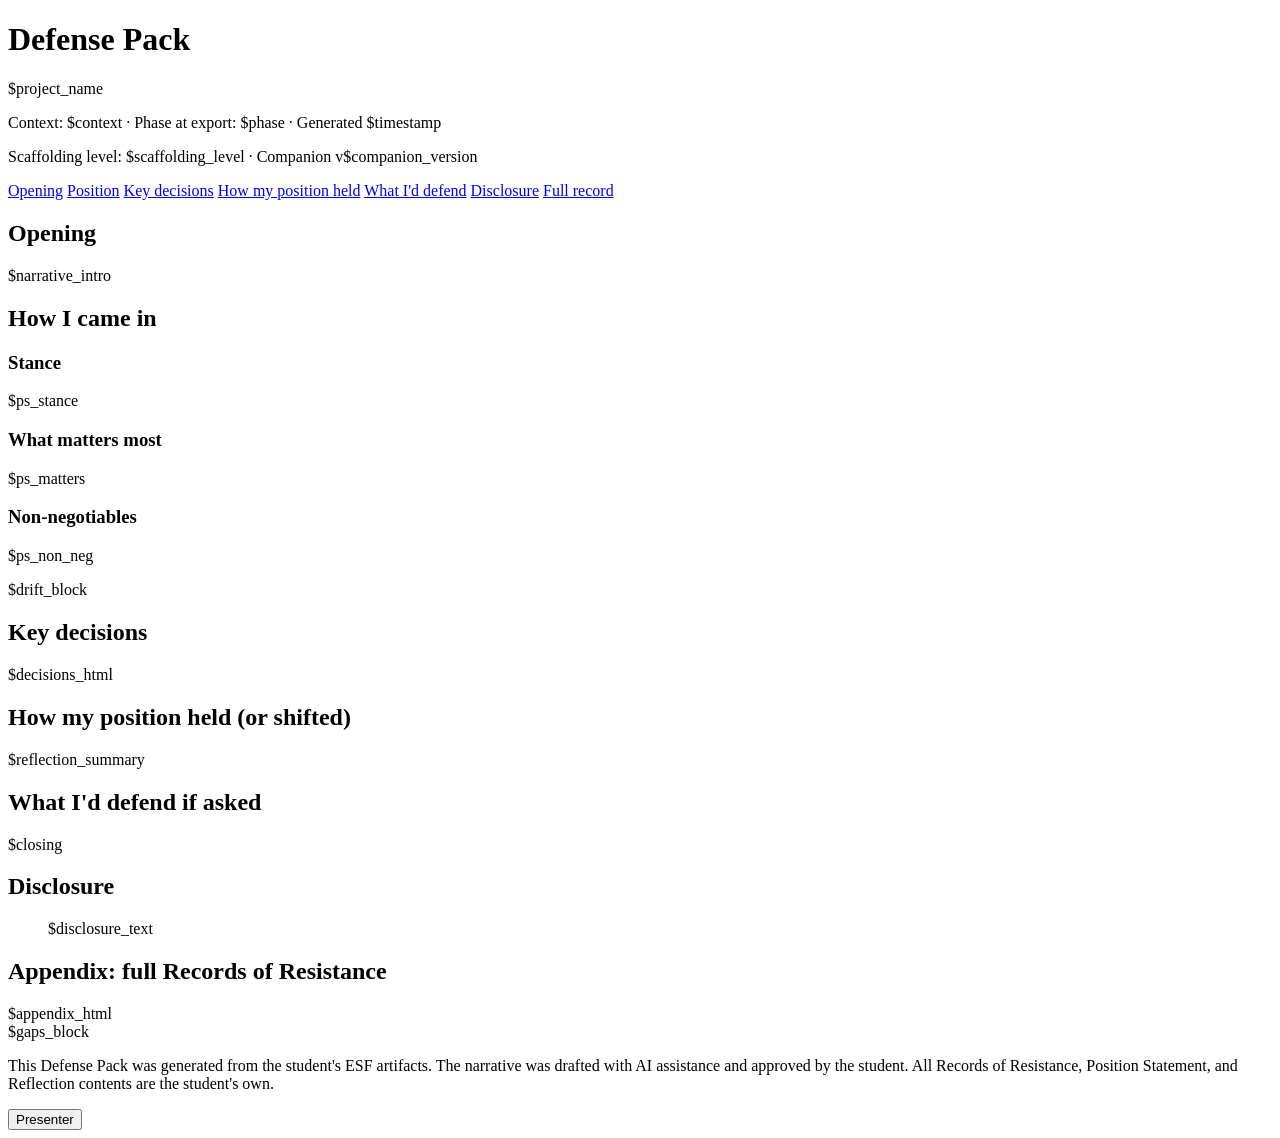
==== .claude/skills/esf-defense-pack/render/template.html @ 83f51e05 "feat(defense-pack): self-contained interactive HTML render" ====
<!doctype html>
<html lang="en">
<head>
  <meta charset="utf-8">
  <meta name="viewport" content="width=device-width, initial-scale=1">
  <title>Defense Pack — $project_name</title>
  <style>$print_css</style>
</head>
<body>
  <header class="cover">
    <h1>Defense Pack</h1>
    <p class="project">$project_name</p>
    <p class="meta">Context: $context · Phase at export: $phase · Generated $timestamp</p>
    <p class="meta">Scaffolding level: $scaffolding_level · Companion v$companion_version</p>
  </header>

  <nav class="toc">
    <a href="#intro">Opening</a>
    <a href="#position">Position</a>
    <a href="#decisions">Key decisions</a>
    <a href="#reflection">How my position held</a>
    <a href="#closing">What I'd defend</a>
    <a href="#disclosure">Disclosure</a>
    <a href="#appendix">Full record</a>
  </nav>

  <section id="intro">
    <h2>Opening</h2>
    <p>$narrative_intro</p>
  </section>

  <section id="position">
    <h2>How I came in</h2>
    <div class="position-grid">
      <div><h3>Stance</h3><p>$ps_stance</p></div>
      <div><h3>What matters most</h3><p>$ps_matters</p></div>
      <div><h3>Non-negotiables</h3><p>$ps_non_neg</p></div>
    </div>
    $drift_block
  </section>

  <section id="decisions">
    <h2>Key decisions</h2>
    $decisions_html
  </section>

  <section id="reflection">
    <h2>How my position held (or shifted)</h2>
    <p>$reflection_summary</p>
  </section>

  <section id="closing">
    <h2>What I'd defend if asked</h2>
    <p>$closing</p>
  </section>

  <section id="disclosure">
    <h2>Disclosure</h2>
    <blockquote class="disclosure">$disclosure_text</blockquote>
  </section>

  <section id="appendix">
    <h2>Appendix: full Records of Resistance</h2>
    $appendix_html
  </section>

  $gaps_block

  <footer class="meta-footer">
    <p>This Defense Pack was generated from the student's ESF artifacts. The narrative was drafted with AI assistance and approved by the student. All Records of Resistance, Position Statement, and Reflection contents are the student's own.</p>
  </footer>

  <button id="presenter-toggle" aria-label="Toggle presenter mode">Presenter</button>
  <script>
    // Presenter mode: append ?presenter=1 to the URL or click the Presenter button.
    (function() {
      const params = new URLSearchParams(location.search);
      if (params.get('presenter') === '1') document.body.classList.add('presenter');
      document.getElementById('presenter-toggle').addEventListener('click', () => {
        document.body.classList.toggle('presenter');
        const url = new URL(location.href);
        if (document.body.classList.contains('presenter')) url.searchParams.set('presenter', '1');
        else url.searchParams.delete('presenter');
        history.replaceState(null, '', url);
      });
      document.querySelectorAll('.ror details').forEach(d => d.open = false);
    })();
  </script>
</body>
</html>
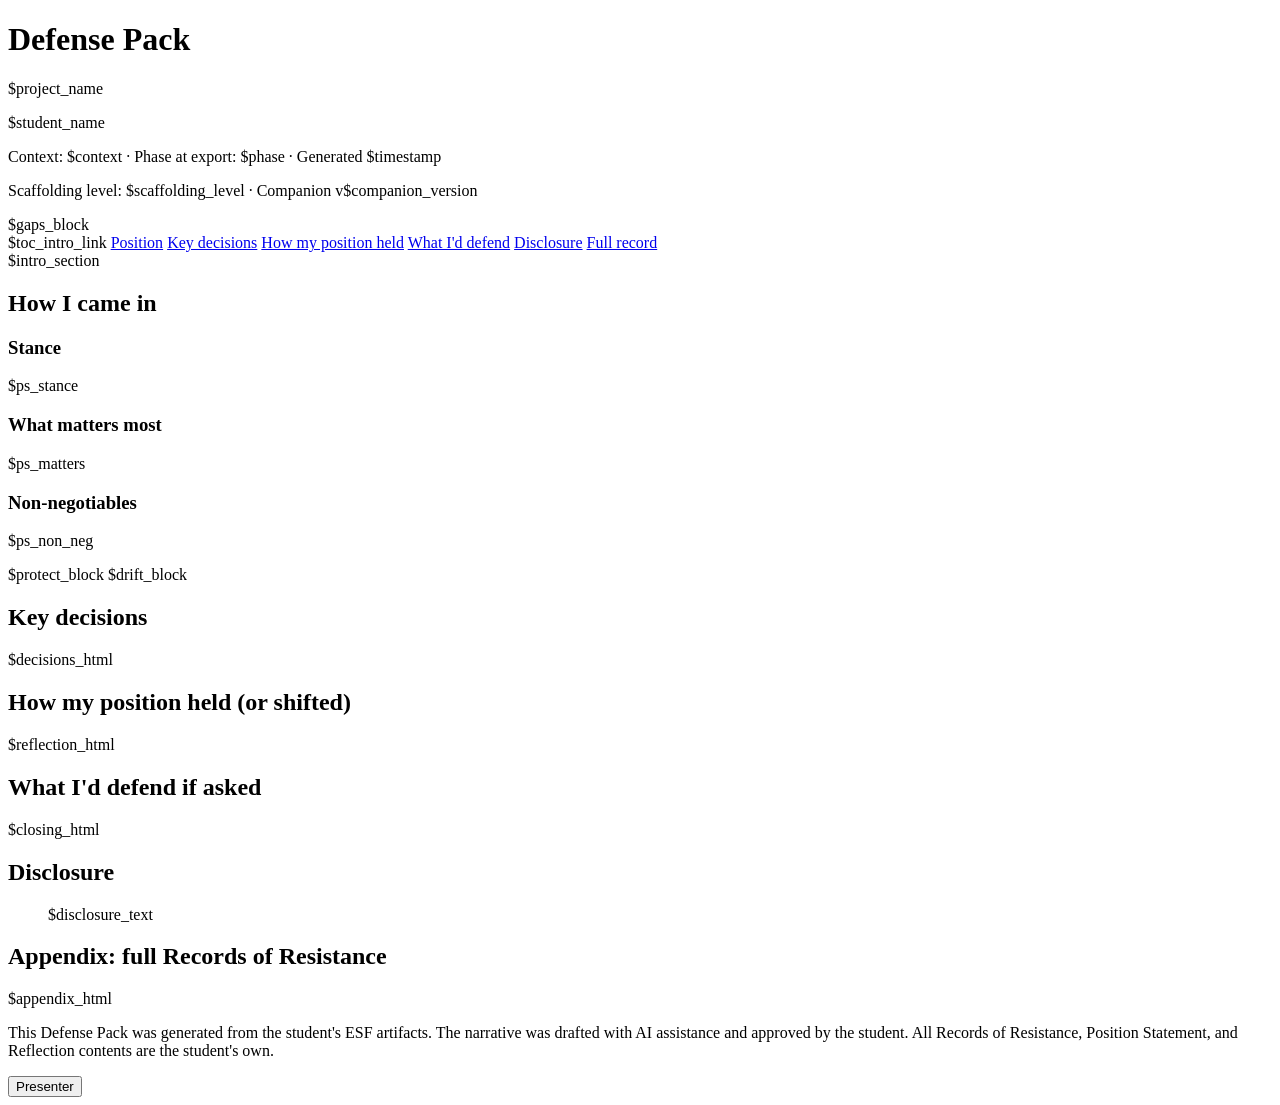
==== commit ca6a981f: "fix(defense-pack): HTML template polish + PDF layout + gap visibility template.html: - Add student_n" ====
--- a/.claude/skills/esf-defense-pack/render/template.html
+++ b/.claude/skills/esf-defense-pack/render/template.html
@@ -10,12 +10,15 @@
   <header class="cover">
     <h1>Defense Pack</h1>
     <p class="project">$project_name</p>
+    <p class="student-name">$student_name</p>
     <p class="meta">Context: $context · Phase at export: $phase · Generated $timestamp</p>
     <p class="meta">Scaffolding level: $scaffolding_level · Companion v$companion_version</p>
   </header>
 
-  <nav class="toc">
-    <a href="#intro">Opening</a>
+  $gaps_block
+
+  <nav class="toc" aria-label="Table of contents">
+    $toc_intro_link
     <a href="#position">Position</a>
     <a href="#decisions">Key decisions</a>
     <a href="#reflection">How my position held</a>
@@ -24,18 +27,16 @@
     <a href="#appendix">Full record</a>
   </nav>
 
-  <section id="intro">
-    <h2>Opening</h2>
-    <p>$narrative_intro</p>
-  </section>
+  $intro_section
 
   <section id="position">
     <h2>How I came in</h2>
     <div class="position-grid">
-      <div><h3>Stance</h3><p>$ps_stance</p></div>
-      <div><h3>What matters most</h3><p>$ps_matters</p></div>
-      <div><h3>Non-negotiables</h3><p>$ps_non_neg</p></div>
+      <div class="position-pillar"><h3>Stance</h3><p>$ps_stance</p></div>
+      <div class="position-pillar"><h3>What matters most</h3><p>$ps_matters</p></div>
+      <div class="position-pillar"><h3>Non-negotiables</h3><p>$ps_non_neg</p></div>
     </div>
+    $protect_block
     $drift_block
   </section>
 
@@ -46,12 +47,12 @@
 
   <section id="reflection">
     <h2>How my position held (or shifted)</h2>
-    <p>$reflection_summary</p>
+    $reflection_html
   </section>
 
   <section id="closing">
     <h2>What I'd defend if asked</h2>
-    <p>$closing</p>
+    $closing_html
   </section>
 
   <section id="disclosure">
@@ -63,8 +64,6 @@
     <h2>Appendix: full Records of Resistance</h2>
     $appendix_html
   </section>
-
-  $gaps_block
 
   <footer class="meta-footer">
     <p>This Defense Pack was generated from the student's ESF artifacts. The narrative was drafted with AI assistance and approved by the student. All Records of Resistance, Position Statement, and Reflection contents are the student's own.</p>
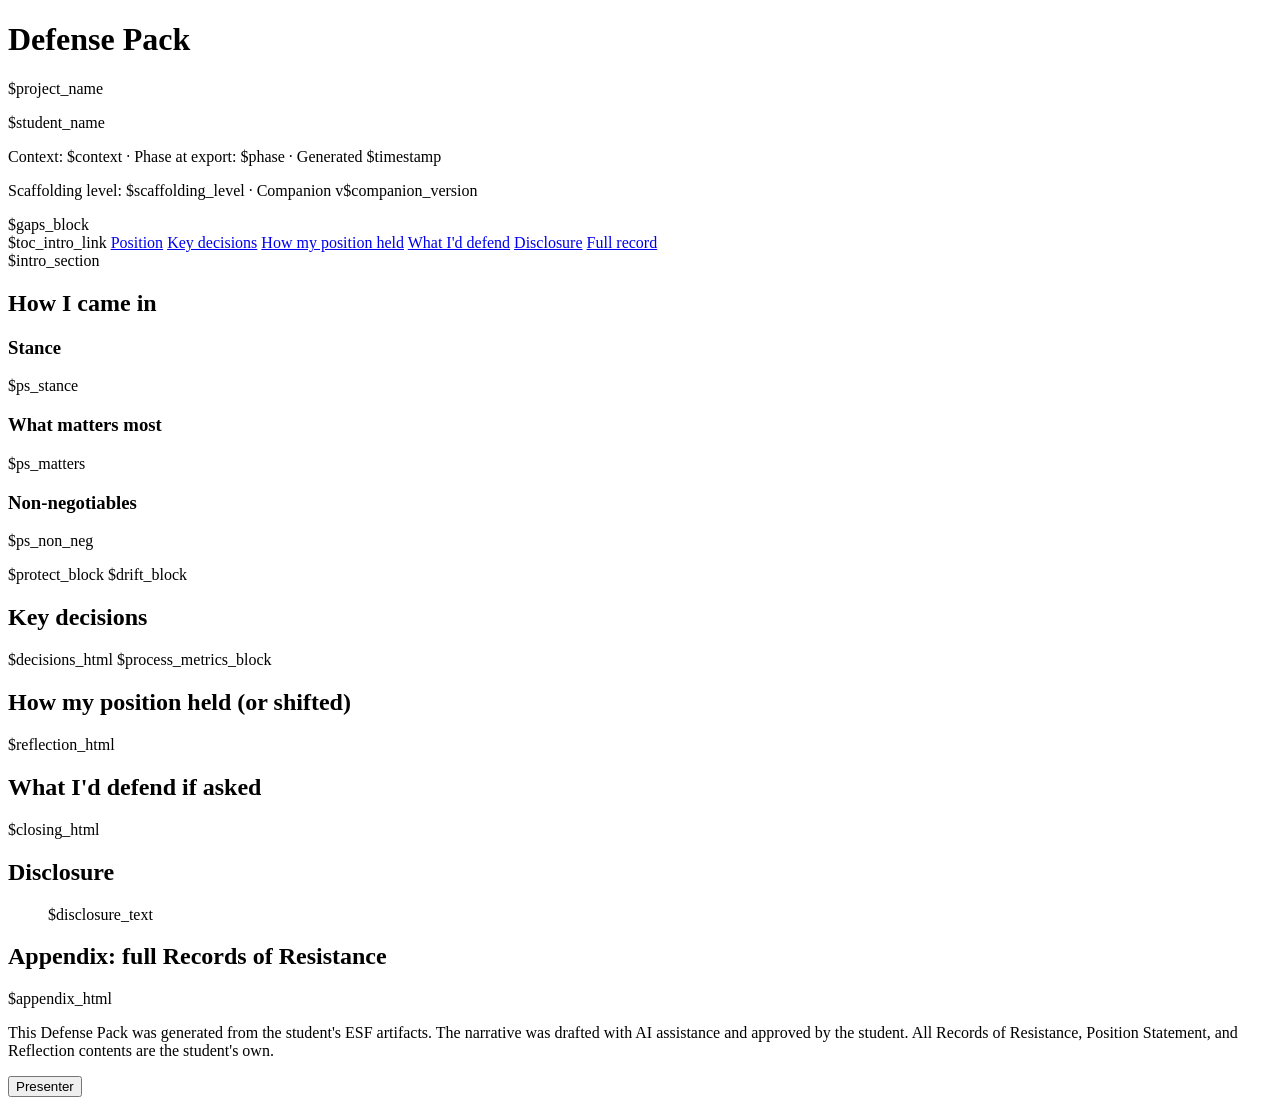
==== commit 418fca3c: "feat(defense-pack): support taught @resist/@default/@shift convention + flexible layout Surfaced by " ====
--- a/.claude/skills/esf-defense-pack/render/template.html
+++ b/.claude/skills/esf-defense-pack/render/template.html
@@ -43,6 +43,7 @@
   <section id="decisions">
     <h2>Key decisions</h2>
     $decisions_html
+    $process_metrics_block
   </section>
 
   <section id="reflection">
@@ -82,7 +83,9 @@
         else url.searchParams.delete('presenter');
         history.replaceState(null, '', url);
       });
-      document.querySelectorAll('.ror details').forEach(d => d.open = false);
+      // Collapse all RoR <details> by default. Querying `.ror details` only matches
+      // nested details (none exist) — we want the top-level <details class="ror"> too.
+      document.querySelectorAll('details.ror, .ror details').forEach(d => d.open = false);
     })();
   </script>
 </body>
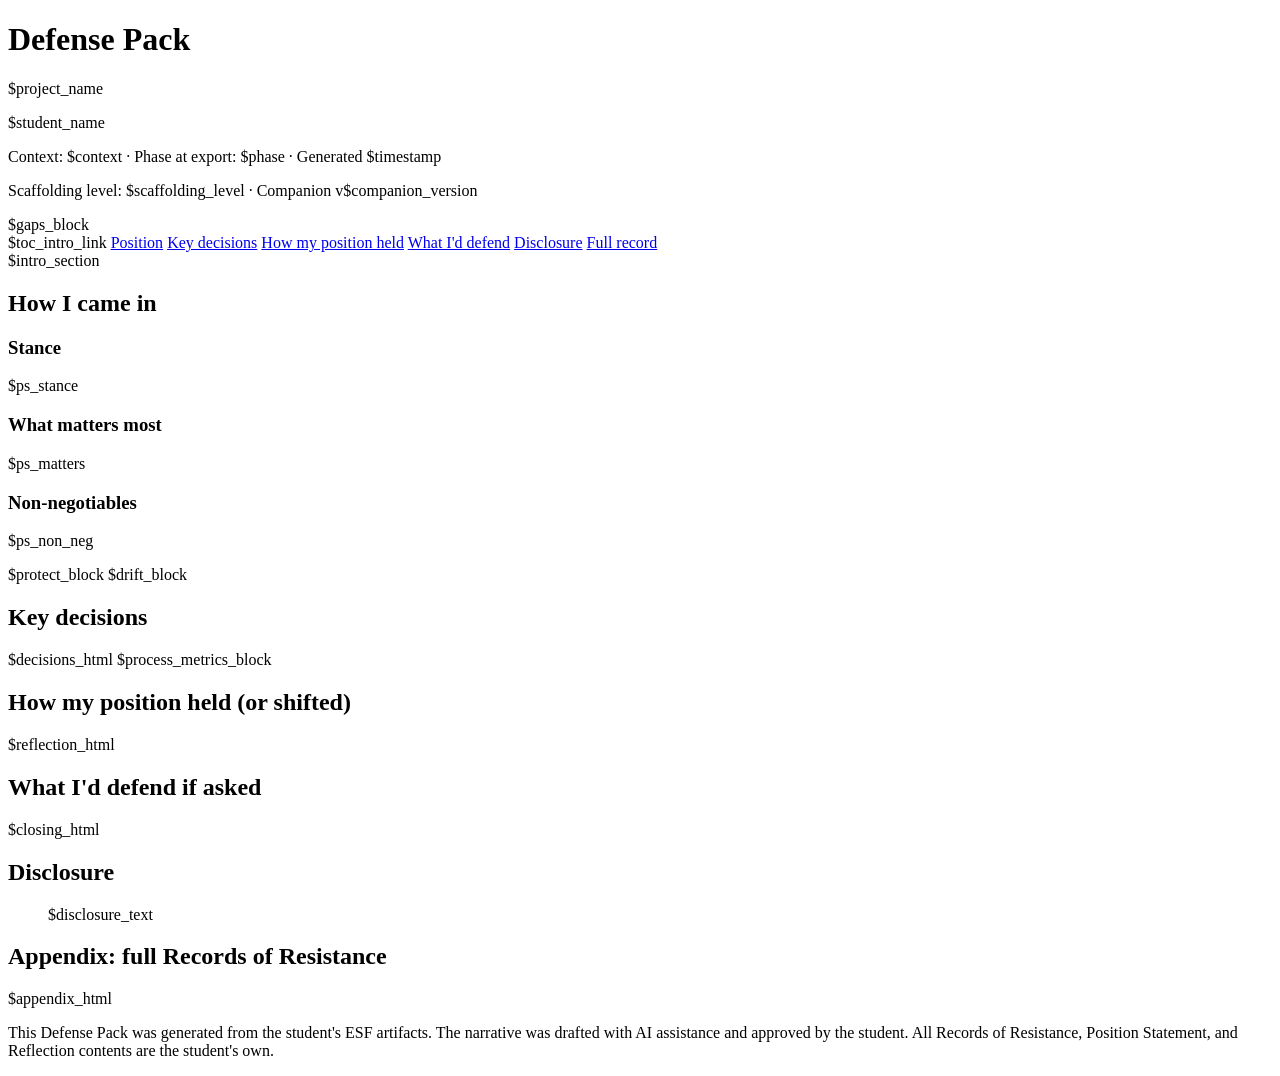
==== commit d5a6ace9: "polish(defense-pack): post-audit refinements (gaps tone, disclosure, cover, presenter button, script" ====
--- a/.claude/skills/esf-defense-pack/render/template.html
+++ b/.claude/skills/esf-defense-pack/render/template.html
@@ -70,22 +70,28 @@
     <p>This Defense Pack was generated from the student's ESF artifacts. The narrative was drafted with AI assistance and approved by the student. All Records of Resistance, Position Statement, and Reflection contents are the student's own.</p>
   </footer>
 
-  <button id="presenter-toggle" aria-label="Toggle presenter mode">Presenter</button>
+  <button id="presenter-toggle" aria-label="Toggle presenter mode" hidden>Presenter</button>
   <script>
     // Presenter mode: append ?presenter=1 to the URL or click the Presenter button.
+    // The button is hidden by default and only revealed when the pack actually
+    // contains presenter-only content — clicking a dead toggle is confusing UX.
     (function() {
-      const params = new URLSearchParams(location.search);
-      if (params.get('presenter') === '1') document.body.classList.add('presenter');
-      document.getElementById('presenter-toggle').addEventListener('click', () => {
-        document.body.classList.toggle('presenter');
-        const url = new URL(location.href);
-        if (document.body.classList.contains('presenter')) url.searchParams.set('presenter', '1');
-        else url.searchParams.delete('presenter');
-        history.replaceState(null, '', url);
-      });
-      // Collapse all RoR <details> by default. Querying `.ror details` only matches
-      // nested details (none exist) — we want the top-level <details class="ror"> too.
-      document.querySelectorAll('details.ror, .ror details').forEach(d => d.open = false);
+      const hasPresenterNotes = document.querySelector('.presenter-notes') !== null;
+      const btn = document.getElementById('presenter-toggle');
+      if (hasPresenterNotes) {
+        btn.hidden = false;
+        const params = new URLSearchParams(location.search);
+        if (params.get('presenter') === '1') document.body.classList.add('presenter');
+        btn.addEventListener('click', () => {
+          document.body.classList.toggle('presenter');
+          const url = new URL(location.href);
+          if (document.body.classList.contains('presenter')) url.searchParams.set('presenter', '1');
+          else url.searchParams.delete('presenter');
+          history.replaceState(null, '', url);
+        });
+      }
+      // Collapse all RoR <details> by default.
+      document.querySelectorAll('details.ror, .ror details, details.source-group').forEach(d => d.open = false);
     })();
   </script>
 </body>
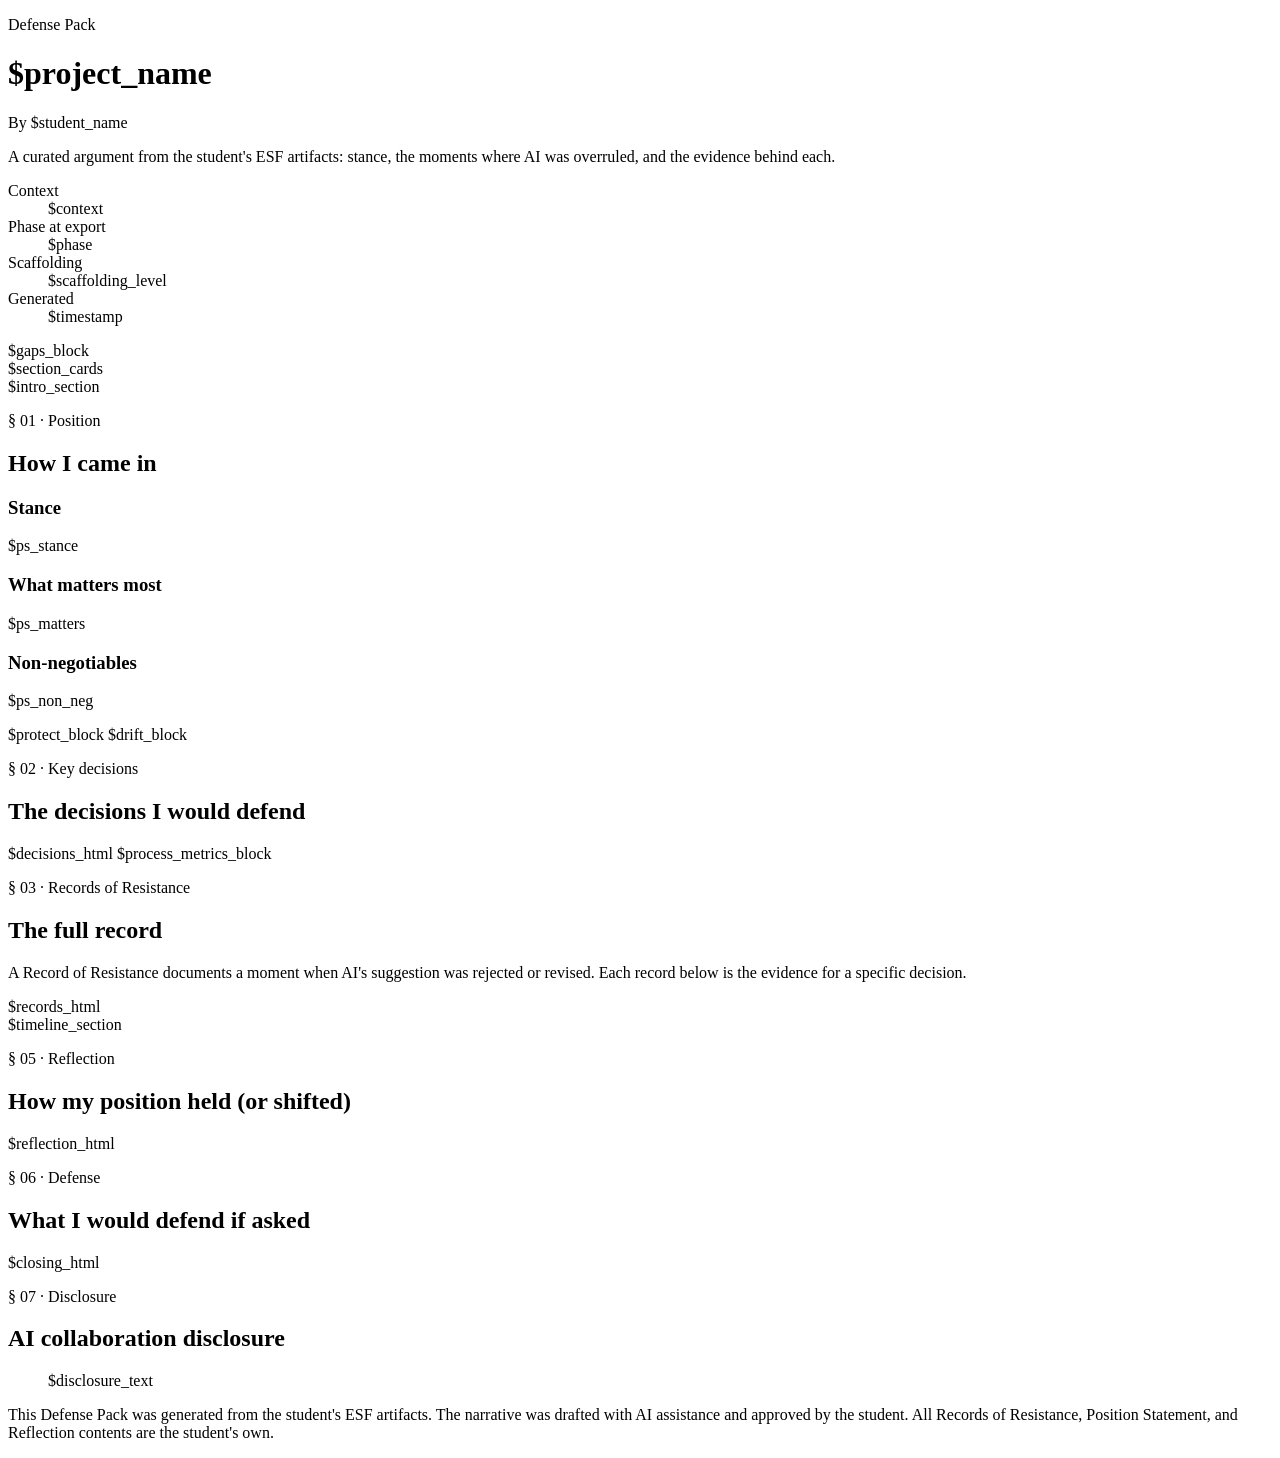
==== commit 1f838cd7: "feat(defense-pack): process-book-inspired single-page visual model Substantial redesign of the singl" ====
--- a/.claude/skills/esf-defense-pack/render/template.html
+++ b/.claude/skills/esf-defense-pack/render/template.html
@@ -7,29 +7,32 @@
   <style>$print_css</style>
 </head>
 <body>
-  <header class="cover">
-    <h1>Defense Pack</h1>
-    <p class="project">$project_name</p>
-    <p class="student-name">$student_name</p>
-    <p class="meta">Context: $context · Phase at export: $phase · Generated $timestamp</p>
-    <p class="meta">Scaffolding level: $scaffolding_level · Companion v$companion_version</p>
+
+  <!-- Hero: project framing, left-aligned (not centered title-page) -->
+  <header class="hero">
+    <p class="eyebrow">Defense Pack</p>
+    <h1 class="project">$project_name</h1>
+    <p class="byline">By <span class="student-name">$student_name</span></p>
+    <p class="frame">A curated argument from the student's ESF artifacts: stance, the moments where AI was overruled, and the evidence behind each.</p>
+    <dl class="hero-meta">
+      <dt>Context</dt><dd>$context</dd>
+      <dt>Phase at export</dt><dd>$phase</dd>
+      <dt>Scaffolding</dt><dd>$scaffolding_level</dd>
+      <dt>Generated</dt><dd>$timestamp</dd>
+    </dl>
   </header>
 
   $gaps_block
 
-  <nav class="toc" aria-label="Table of contents">
-    $toc_intro_link
-    <a href="#position">Position</a>
-    <a href="#decisions">Key decisions</a>
-    <a href="#reflection">How my position held</a>
-    <a href="#closing">What I'd defend</a>
-    <a href="#disclosure">Disclosure</a>
-    <a href="#appendix">Full record</a>
+  <!-- Section cards: equal-weight scannable destinations -->
+  <nav class="section-cards" aria-label="Table of contents">
+    $section_cards
   </nav>
 
   $intro_section
 
   <section id="position">
+    <p class="section-eyebrow">§ 01 · Position</p>
     <h2>How I came in</h2>
     <div class="position-grid">
       <div class="position-pillar"><h3>Stance</h3><p>$ps_stance</p></div>
@@ -41,29 +44,37 @@
   </section>
 
   <section id="decisions">
-    <h2>Key decisions</h2>
+    <p class="section-eyebrow">§ 02 · Key decisions</p>
+    <h2>The decisions I would defend</h2>
     $decisions_html
     $process_metrics_block
   </section>
 
+  <section id="records">
+    <p class="section-eyebrow">§ 03 · Records of Resistance</p>
+    <h2>The full record</h2>
+    <p class="section-intro">A Record of Resistance documents a moment when AI's suggestion was rejected or revised. Each record below is the evidence for a specific decision.</p>
+    $records_html
+  </section>
+
+  $timeline_section
+
   <section id="reflection">
+    <p class="section-eyebrow">§ 05 · Reflection</p>
     <h2>How my position held (or shifted)</h2>
     $reflection_html
   </section>
 
   <section id="closing">
-    <h2>What I'd defend if asked</h2>
+    <p class="section-eyebrow">§ 06 · Defense</p>
+    <h2>What I would defend if asked</h2>
     $closing_html
   </section>
 
   <section id="disclosure">
-    <h2>Disclosure</h2>
+    <p class="section-eyebrow">§ 07 · Disclosure</p>
+    <h2>AI collaboration disclosure</h2>
     <blockquote class="disclosure">$disclosure_text</blockquote>
-  </section>
-
-  <section id="appendix">
-    <h2>Appendix: full Records of Resistance</h2>
-    $appendix_html
   </section>
 
   <footer class="meta-footer">
@@ -73,8 +84,6 @@
   <button id="presenter-toggle" aria-label="Toggle presenter mode" hidden>Presenter</button>
   <script>
     // Presenter mode: append ?presenter=1 to the URL or click the Presenter button.
-    // The button is hidden by default and only revealed when the pack actually
-    // contains presenter-only content — clicking a dead toggle is confusing UX.
     (function() {
       const hasPresenterNotes = document.querySelector('.presenter-notes') !== null;
       const btn = document.getElementById('presenter-toggle');
@@ -90,8 +99,8 @@
           history.replaceState(null, '', url);
         });
       }
-      // Collapse all RoR <details> by default.
-      document.querySelectorAll('details.ror, .ror details, details.source-group').forEach(d => d.open = false);
+      // Process blog timeline sessions collapsed by default; record blocks visible.
+      document.querySelectorAll('details.session-row').forEach(d => d.open = false);
     })();
   </script>
 </body>
